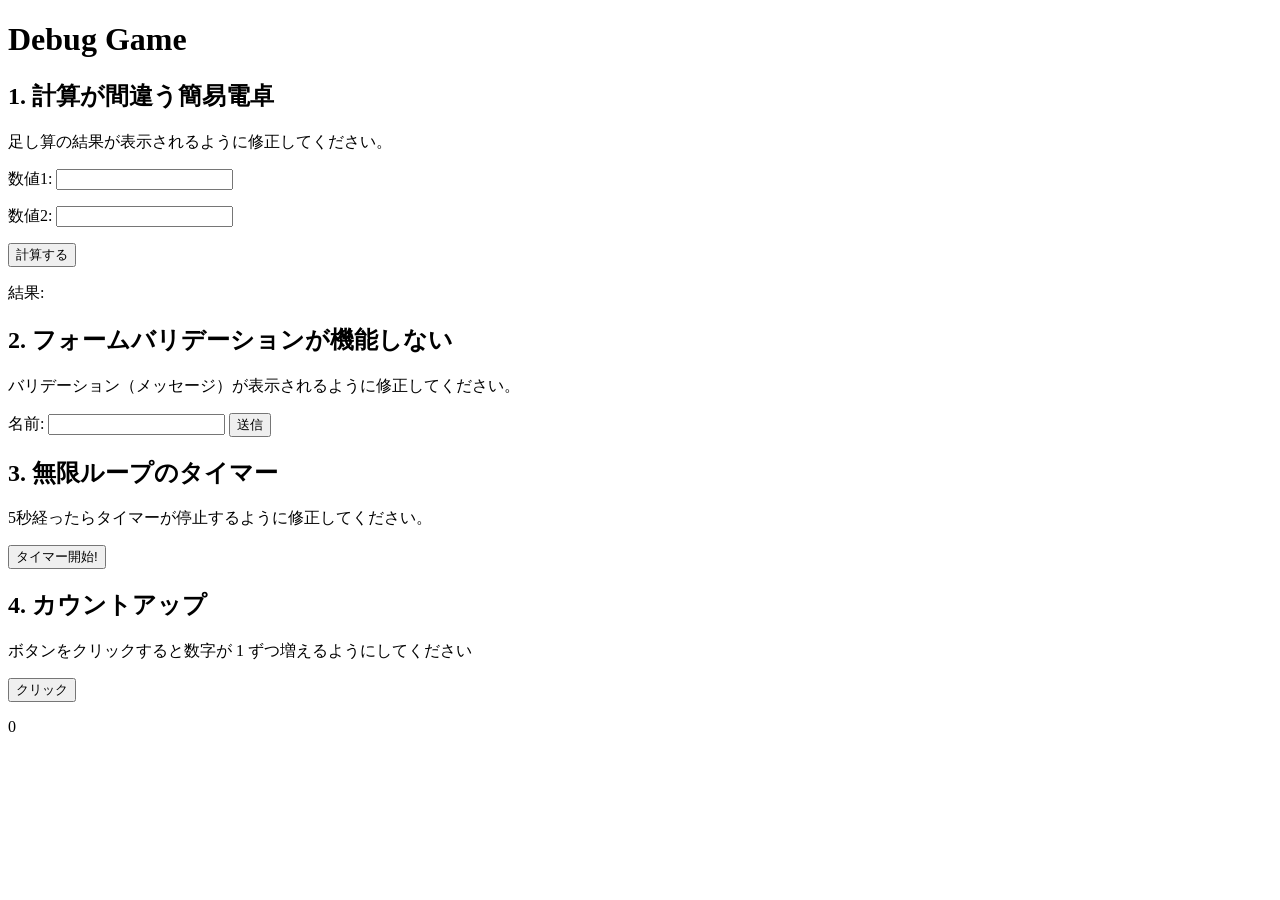
==== index.html @ 11557279 "Update index.html" ====
<!DOCTYPE html>
<html lang="en">
<head>
    <meta charset="UTF-8">
    <meta name="viewport" content="width=device-width, initial-scale=1.0">
    <title>Debug Game</title>
</head>
<body>
    <h1>Debug Game</h1>

<!-- レベル１ -->
    <h2>1. 計算が間違う簡易電卓</h2>
    <p>足し算の結果が表示されるように修正してください。</p>
    <p>数値1: <input type="number" id="num1"></p>
    <p>数値2: <input type="number" id="num2"></p>
    <button class="calc">計算する</button>
    <p>結果: <span id="calcResult"></span></p>

<!-- レベル２ -->
    <h2>2. フォームバリデーションが機能しない</h2>
    <p>バリデーション（メッセージ）が表示されるように修正してください。</p>
    <form class="form">
        <label for="username">名前: </label>
        <input type="text" id="username">
        <button type="submit">送信</button>
    </form>

<!-- レベル３ -->
    <h2>3. 無限ループのタイマー</h2>
    <p>5秒経ったらタイマーが停止するように修正してください。</p>
    <button class="start">タイマー開始!</button>
    <p id="timerResult"></p>

<!-- レベル４ -->
    <h2>4. カウントアップ</h2>
    <p>ボタンをクリックすると数字が 1 ずつ増えるようにしてください</p>
    <button id="btn">クリック</button>
    <p id="count">0</p>



<!-- Javascriptコード -->
    <script>

        // バグ1: 計算が間違う簡易電卓
        let calc = document.querySelector(".calc");
        calc.addEventListener("click",function(){
            const num1 = parseInt(document.getElementById("num1").value);
            const num2 = parseInt(document.getElementById("num2").value);
            const result = num1 + num2; 
            document.getElementById("calcResult").textContent = result;
        })

        // バグ2: フォームバリデーションが機能しない
        let form = document.querySelector(".form");
        form.addEventListener("submit",function(){
            const name = document.getElementById("username").value;
            if (name === "") {
                alert("名前を入力してください");
                return false;
            }
            alert("送信成功！");
            return true;
        });

        // バグ3: 無限ループのタイマー
        let start = document.querySelector(".start");
        start.addEventListener("click",function(){
            let count = 0;
            setInterval(function () {
                count++;
                document.getElementById("timerResult").textContent = `タイマー: ${count}秒経過`;
                if (count === 5) {
                    document.getElementById("timerResult").textContent += " - タイマー終了";
                }
            }, 1000);
        })

        // バグ4: カウントアップ
        document.getElementById("btn").addEventListener("click", function () {
            let count = 0;
            count = count + 1;
            document.getElementById("count").textContent = count;
        });

    </script>
</body>
</html>
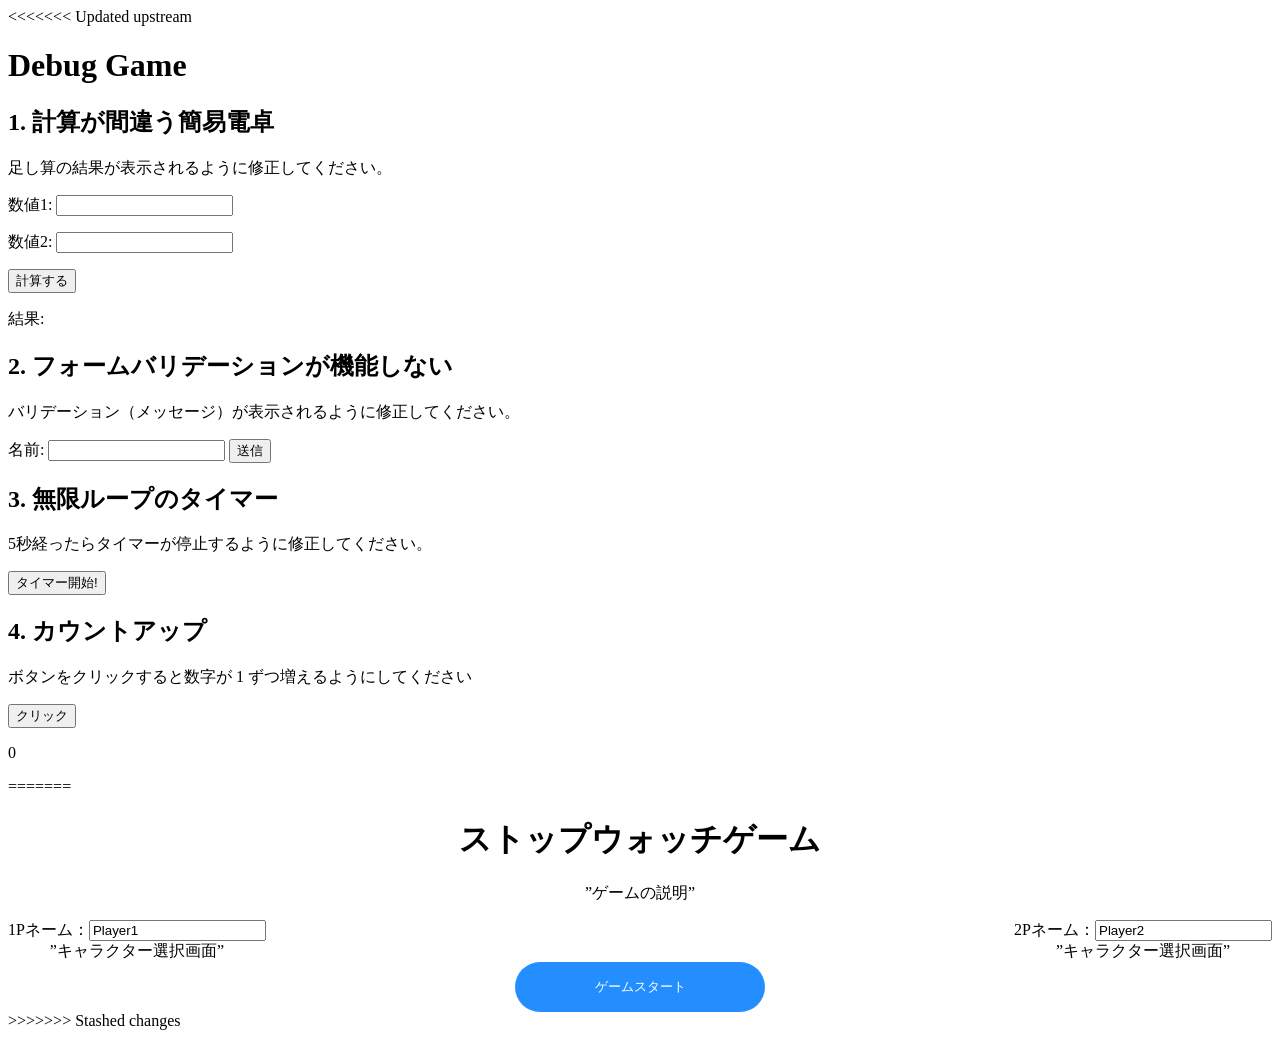
==== commit ddb48d8e: "Update index.html" ====
--- a/index.html
+++ b/index.html
@@ -1,11 +1,13 @@
 <!DOCTYPE html>
-<html lang="en">
+<html lang="ja">
 <head>
     <meta charset="UTF-8">
     <meta name="viewport" content="width=device-width, initial-scale=1.0">
-    <title>Debug Game</title>
+    <title>Document</title>
+    <link rel="stylesheet" href="style.css">
 </head>
 <body>
+<<<<<<< Updated upstream
     <h1>Debug Game</h1>
 
 <!-- レベル１ -->
@@ -67,6 +69,7 @@
         let start = document.querySelector(".start");
         start.addEventListener("click",function(){
             let count = 0;
+            let timer = setInterval(function () {
             setInterval(function () {
                 count++;
                 document.getElementById("timerResult").textContent = `タイマー: ${count}秒経過`;
@@ -74,15 +77,32 @@
                     document.getElementById("timerResult").textContent += " - タイマー終了";
                 }
             }, 1000);
-        })
+        })})
 
         // バグ4: カウントアップ
-        document.getElementById("btn").addEventListener("click", function () {
-            let count = 0;
+        let count = 0;
+        document.getElementById("btn").addEventListener("click", function () { 
             count = count + 1;
             document.getElementById("count").textContent = count;
         });
 
     </script>
+=======
+    <div class="GameSelect">
+        <h1>ストップウォッチゲーム</h1>
+        <p>”ゲームの説明”</p>
+        <div class="PlayerOption">
+            <div>
+                <label>1Pネーム：<input type="text" value="Player1"></label>
+                <div>”キャラクター選択画面”</div>
+            </div>
+            <div>
+                <label>2Pネーム：<input type="text" value="Player2"></label>
+                <div>”キャラクター選択画面”</div>
+            </div>
+        </div>
+        <input class="btn" type="button" value="ゲームスタート">
+    </div>
+>>>>>>> Stashed changes
 </body>
 </html>
--- a/style.css
+++ b/style.css
@@ -0,0 +1,139 @@
+.GameSelect {
+    text-align: center;
+}
+.PlayerOption {
+    display: flex;
+    justify-content: space-between;
+}
+.btn {
+    width: 250px;
+    height: 50px;
+    border-radius: 200px;
+    border : none;
+    background-color: #248eff;
+    color: #fff;
+}
+.btn:hover {
+    background-color: #007bff;
+}
+
+/*ゲーム画面*/
+body {
+    background-image: url(#);
+    background-size: cover;
+}
+.play-header {
+    display: flex;
+    justify-content: space-between;
+    height: 9rem;
+    margin-top: 1rem;
+    margin-right: auto;
+    margin-left: auto;
+    max-width: 1500px;
+}
+.goal {
+    text-align: center;
+    font-family: "WDXL Lubrifont JP N", sans-serif;
+    font-weight: 400;
+    font-style: normal;
+    font-size: 70px;
+    color: #fff000;
+    margin-top: -4rem;
+    margin-inline: 5px;
+}
+.goal p {
+    padding: 20px;
+    border: solid #919191 10px;
+    background-color: #000000;
+    border-radius: 30px;
+    box-shadow: 0px 10px 10px #00000098;
+}
+.time {
+    font-family: "WDXL Lubrifont JP N", sans-serif;
+    font-weight: 400;
+    font-style: normal;
+    font-size: 70px;
+}
+.p1-area, .p2-area  {
+    width: 40%;
+    min-width: 100px;
+}
+.p1-area {
+    text-align: left;
+    background-color: #cfcfcfe0;
+    border-right: solid #ff23235e 10px;
+    border-bottom: solid #ff23235e 7px;
+    border-bottom-left-radius: 70px;
+    border-top-right-radius: 70px;
+    padding-inline: 2rem;
+    box-shadow: 0px 10px 10px #00000098;
+}
+.p2-area {
+    text-align: right;
+    background-color: #cfcfcfe0;
+    border-left: solid #0000ff5e 10px;
+    border-bottom: solid #0000ff5e 7px;
+    border-bottom-right-radius: 70px;
+    border-top-left-radius: 70px;
+    padding-inline: 2rem;
+    box-shadow: 0px 10px 10px #00000098;
+}
+.HPbar {
+    background: #868686;
+    height: 30px;
+    border: solid #000 3px;
+    border-radius: 10px;
+    margin-bottom: 10px;
+}
+.HPbar div {
+    height: 100%;
+    border-radius: 8px;
+    transition: 0.3s;
+}
+.p1-area .HPbar div{
+    background-color: #ff1515;
+    width: 100%;
+}
+.p2-area .HPbar div{
+    background-color: #3d3dfc;
+    width: 100%;
+}
+
+.play-area {
+    margin-top: .5rem;
+    display: flex;
+    justify-content: space-around;
+}
+.character {
+    max-width: 200px;
+    width: 100%;
+}
+.stopwatch {
+    display: flex;
+    flex-direction: column;
+    margin-top: 1.5rem;
+    align-items: center;
+}
+.stopwatch div {
+    text-align: center;
+    font-family: "WDXL Lubrifont JP N", sans-serif;
+    font-weight: 400;
+    font-style: normal;
+    font-size: 70px;
+    width: 200px;
+    padding-block: 56px;
+    border-radius: 100%;
+    box-shadow: 0px 2px 15px #00000098;
+}
+.stopwatch button {
+    margin-top: 1rem;
+    box-shadow: 0px 2px 15px #00000098;
+    width: 100px;
+    height: 40px;
+    border-radius: 200px;
+    border: none;
+    background-color: #fff;
+}
+.stopwatch button:hover {
+    background-color: #5a5a5a;
+}
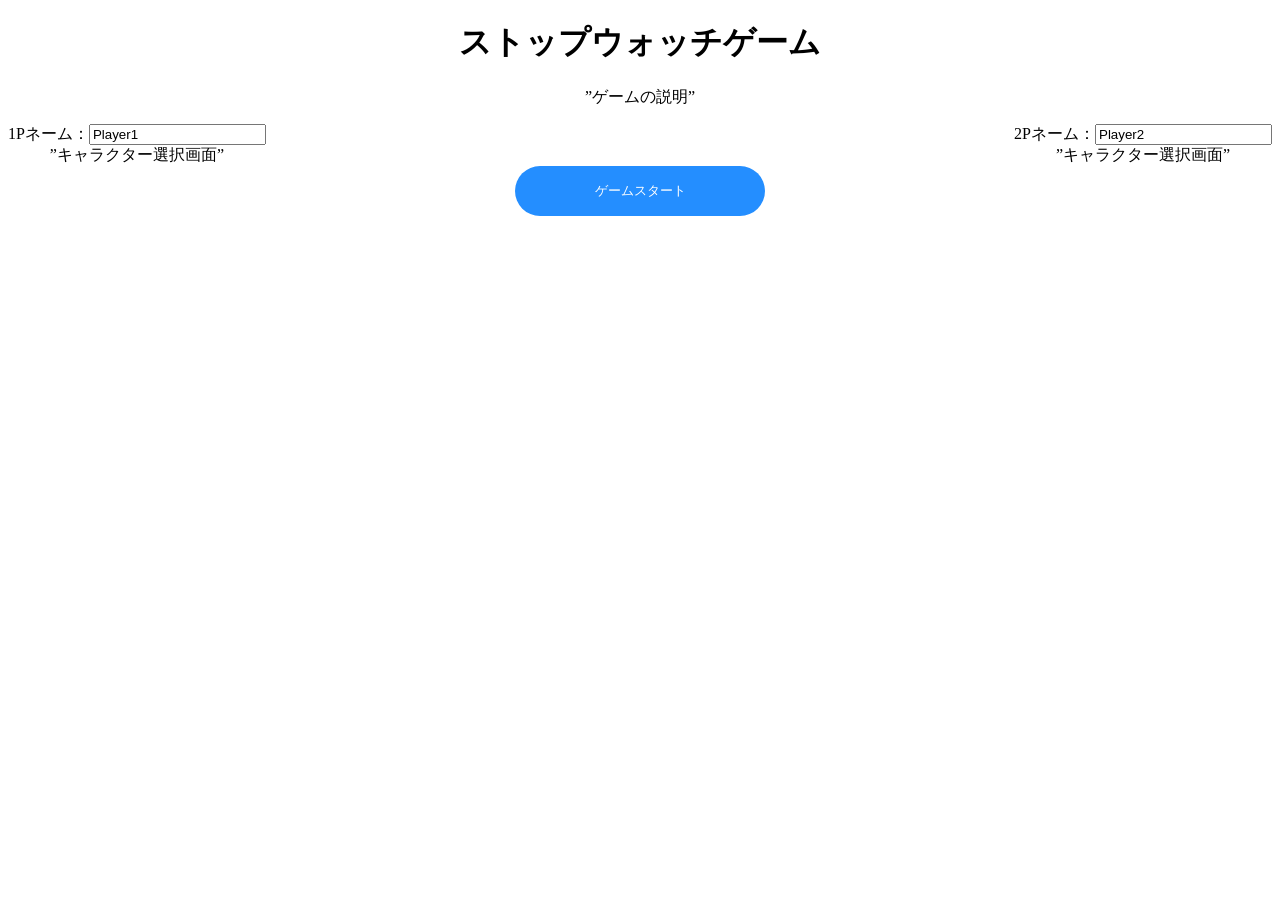
==== commit 258925d5: "Update index.html" ====
--- a/index.html
+++ b/index.html
@@ -7,87 +7,6 @@
     <link rel="stylesheet" href="style.css">
 </head>
 <body>
-<<<<<<< Updated upstream
-    <h1>Debug Game</h1>
-
-<!-- レベル１ -->
-    <h2>1. 計算が間違う簡易電卓</h2>
-    <p>足し算の結果が表示されるように修正してください。</p>
-    <p>数値1: <input type="number" id="num1"></p>
-    <p>数値2: <input type="number" id="num2"></p>
-    <button class="calc">計算する</button>
-    <p>結果: <span id="calcResult"></span></p>
-
-<!-- レベル２ -->
-    <h2>2. フォームバリデーションが機能しない</h2>
-    <p>バリデーション（メッセージ）が表示されるように修正してください。</p>
-    <form class="form">
-        <label for="username">名前: </label>
-        <input type="text" id="username">
-        <button type="submit">送信</button>
-    </form>
-
-<!-- レベル３ -->
-    <h2>3. 無限ループのタイマー</h2>
-    <p>5秒経ったらタイマーが停止するように修正してください。</p>
-    <button class="start">タイマー開始!</button>
-    <p id="timerResult"></p>
-
-<!-- レベル４ -->
-    <h2>4. カウントアップ</h2>
-    <p>ボタンをクリックすると数字が 1 ずつ増えるようにしてください</p>
-    <button id="btn">クリック</button>
-    <p id="count">0</p>
-
-
-
-<!-- Javascriptコード -->
-    <script>
-
-        // バグ1: 計算が間違う簡易電卓
-        let calc = document.querySelector(".calc");
-        calc.addEventListener("click",function(){
-            const num1 = parseInt(document.getElementById("num1").value);
-            const num2 = parseInt(document.getElementById("num2").value);
-            const result = num1 + num2; 
-            document.getElementById("calcResult").textContent = result;
-        })
-
-        // バグ2: フォームバリデーションが機能しない
-        let form = document.querySelector(".form");
-        form.addEventListener("submit",function(){
-            const name = document.getElementById("username").value;
-            if (name === "") {
-                alert("名前を入力してください");
-                return false;
-            }
-            alert("送信成功！");
-            return true;
-        });
-
-        // バグ3: 無限ループのタイマー
-        let start = document.querySelector(".start");
-        start.addEventListener("click",function(){
-            let count = 0;
-            let timer = setInterval(function () {
-            setInterval(function () {
-                count++;
-                document.getElementById("timerResult").textContent = `タイマー: ${count}秒経過`;
-                if (count === 5) {
-                    document.getElementById("timerResult").textContent += " - タイマー終了";
-                }
-            }, 1000);
-        })})
-
-        // バグ4: カウントアップ
-        let count = 0;
-        document.getElementById("btn").addEventListener("click", function () { 
-            count = count + 1;
-            document.getElementById("count").textContent = count;
-        });
-
-    </script>
-=======
     <div class="GameSelect">
         <h1>ストップウォッチゲーム</h1>
         <p>”ゲームの説明”</p>
@@ -103,6 +22,5 @@
         </div>
         <input class="btn" type="button" value="ゲームスタート">
     </div>
->>>>>>> Stashed changes
 </body>
 </html>
